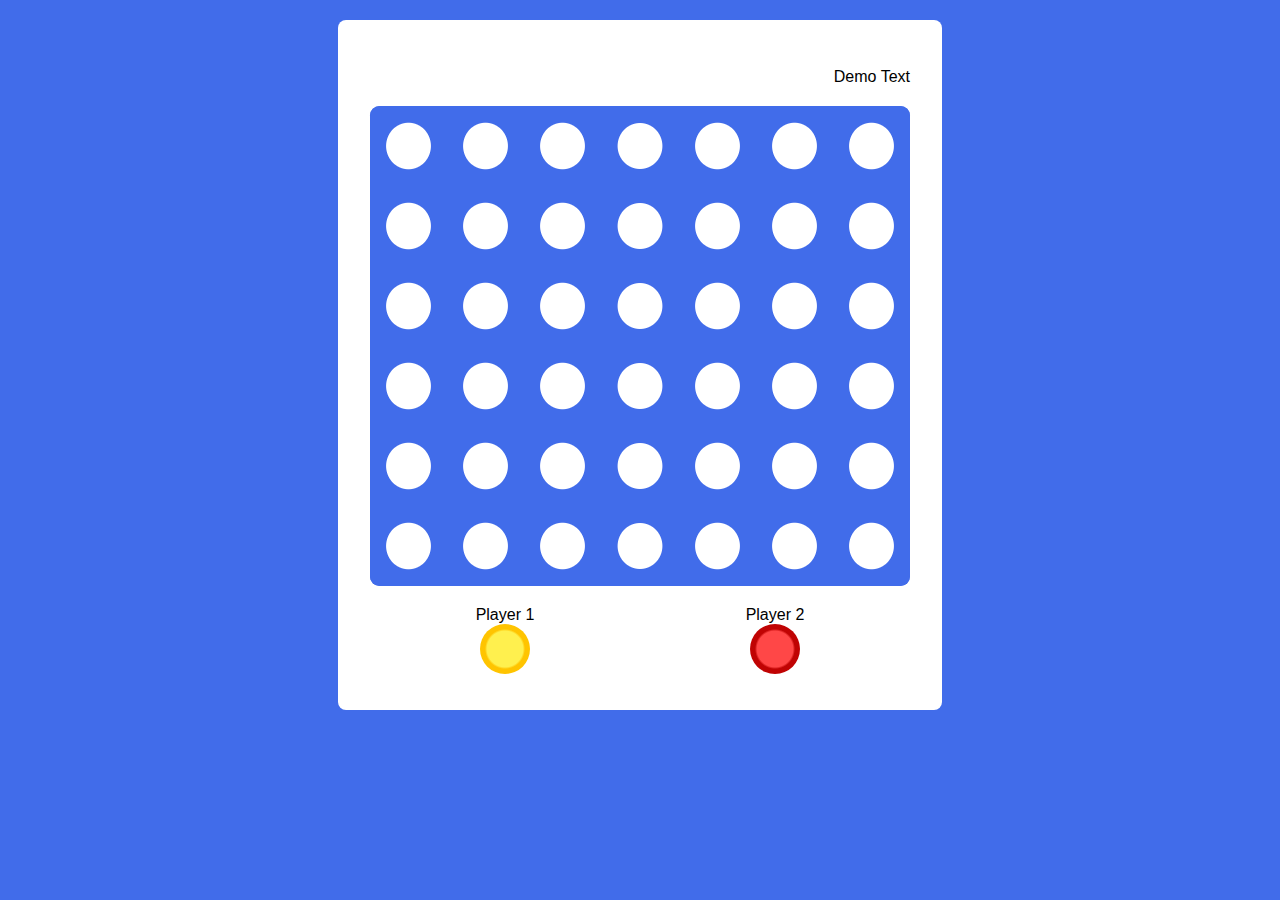
==== index.html @ 6593ee67 "fist commit" ====
<!DOCTYPE html>
<html lang="en">
<head>
    <meta charset="UTF-8">
    <meta name="viewport" content="width=device-width, initial-scale=1.0">
    <title>Document</title>
    <link rel="stylesheet" href="style.css">
</head>
<body>
    
    <div class="wrapper">
        <div id="playerTurn">Demo Text</div>
        <div class="container"></div>
        <div id="information">
            <div class="player-wrappers">
                Player 1
                <div class="player1"></div>
            </div>
            <div class="player-wrappers">
                Player 2
                <div class="player2"></div>
            </div>
        </div>
    </div>
    <div class="startScreen hide">
        <div id="message"></div>
        <button id="start">Start Game</button>
    </div>    
    <script src="script.js"></script>
</body>
</html>
---- style.css ----
body{
    margin: 0;
    padding: 0;
    font-family: "Poppins", sans-serif;
    background-color: #416cea;
}

.wrapper{
    width: 33.75em;
    background-color: #fff;
    position: absolute;
    padding: 2em;
    transform: translateX(-50%);
    left: 50%;
    top: 1.25em;
    border-radius: 0.5em;
}

.container{    
        margin: 1.25em auto;
        width: 33.75em;
        border-radius: 0.6em;
        overflow: hidden;
        background-color: #416cea;
}

#information {
    display: grid;
    width: 100%;
    grid-template-columns: 1fr 1fr;
}

.player-wrappers {
    display: flex;
    align-items: center;
    flex-direction: column;
}

.player1::before{
    content: "";
    display: inline-block;
    width: 3.12em;
    height: 3.12em;
    border-radius: 50%;
    background: radial-gradient(#fff04e 1.12em, #ffc400 1.25em);
}

.player2::before{
    content: "";
    display: inline-block;
    width: 3.12em;
    height: 3.12em;
    border-radius: 50%;
    background: radial-gradient(#ff4747 1.12em, #c00303 1.25em);
}

#playerTurn{
    margin: 1em 0;
    text-align: right;
}

#playerTurn span{
    font-weight: 600;
}

.startScreen {
    position: absolute;
    top: 0;
    height: 100vh;
    width: 100vw;
    background-color: #416cea;
    display: flex;
    flex-direction: column;
    align-items: center;
    justify-content: center;
}

.startScreen button{
    background-color: #fff;
    font-size: 1.4em;
    padding: 1em 2em;
    border: none;
    outline: none;
    border-radius: 2em;
    cursor: pointer;
}

.grid-row{
    margin: 0;
    display: flex;
}

.grid-box{
    width: 5em;
    height: 5em;
    display: grid;
    place-items: center;
    background: radial-gradient(white 1.37em, #416cea 1.43em);
    cursor: pointer;
}

.hide {
    display: none;
}
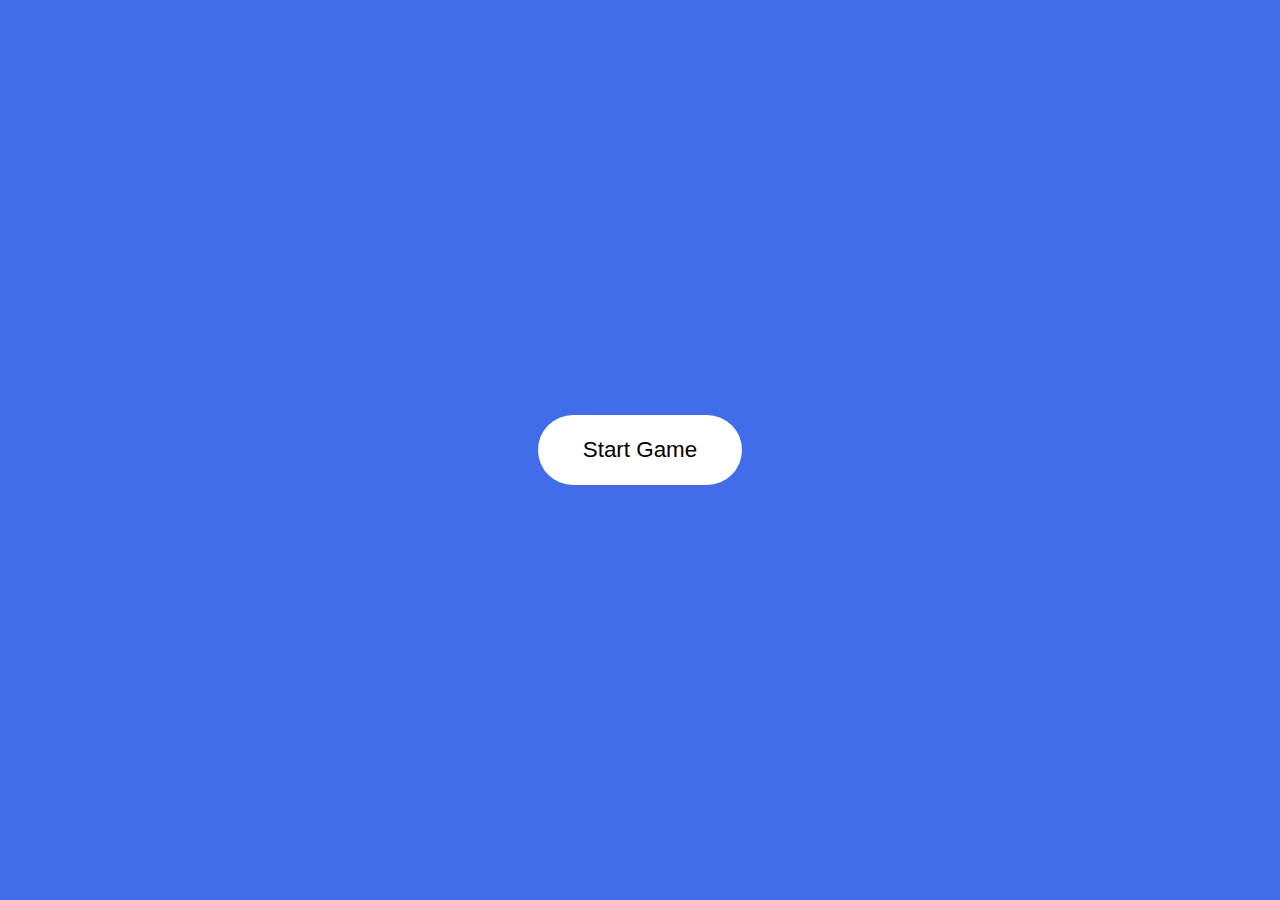
==== commit 5545a9ec: "final" ====
--- a/index.html
+++ b/index.html
@@ -22,7 +22,8 @@
             </div>
         </div>
     </div>
-    <div class="startScreen hide">
+    <div class="startScreen">
+    
         <div id="message"></div>
         <button id="start">Start Game</button>
     </div>    
--- a/style.css
+++ b/style.css
@@ -36,7 +36,7 @@
     flex-direction: column;
 }
 
-.player1::before{
+.player1:before{
     content: "";
     display: inline-block;
     width: 3.12em;
@@ -45,7 +45,7 @@
     background: radial-gradient(#fff04e 1.12em, #ffc400 1.25em);
 }
 
-.player2::before{
+.player2:before{
     content: "";
     display: inline-block;
     width: 3.12em;
@@ -86,7 +86,7 @@
 }
 
 .grid-row{
-    margin: 0;
+    margin: 0 auto;
     display: flex;
 }
 
@@ -101,4 +101,10 @@
 
 .hide {
     display: none;
+}
+
+.message{
+    margin-bottom: 1em;
+    color: #fff;
+    font-size: 1.2em;
 }